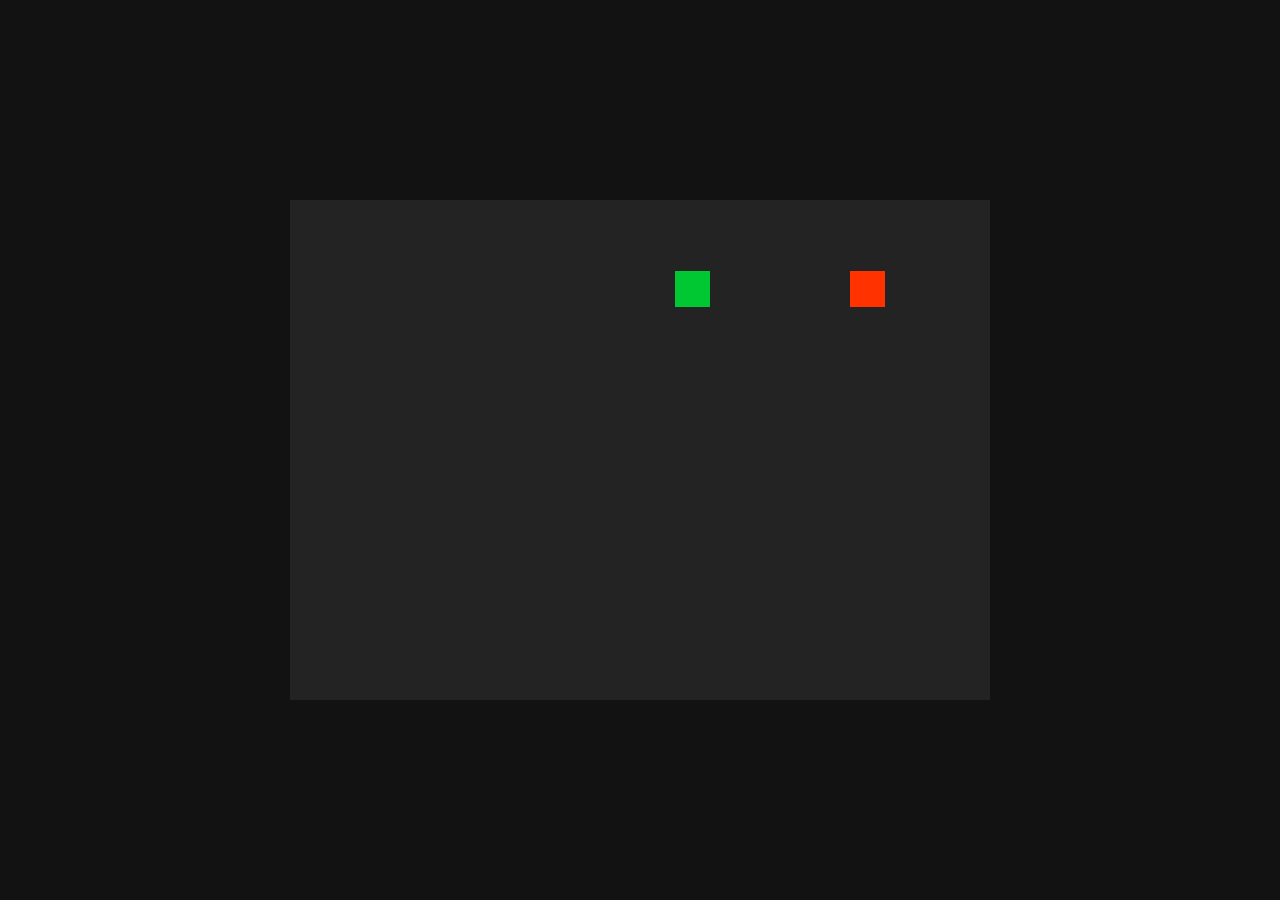
==== web.html @ 123368fb "Files from 'https://github.com/chrokh/fp-games' These files will serve as a basis for the project" ====
<!DOCTYPE html>
<html lang="en">
  <head>
    <meta charset="utf-8">
    <title>Snake</title>
    <link rel="stylesheet" href="web.css">
    <script>require=()=>({}); module={}; module.exports=()=>({})</script>
  </head>
  <body>
    <canvas id="canvas" width="700" height="500"></canvas>
    <script src="base.js"></script>
    <script src="snake.js"></script>
    <script src="web.js"></script>
  </body>
</html>
---- web.css ----
html, body {
  height:          100%;
  margin:          0;
  padding:         0;
  background:      #121212;
  text-align:      center;
  color:           #fff;
  display:         flex;
  justify-content: center;
  align-items:     center;
}
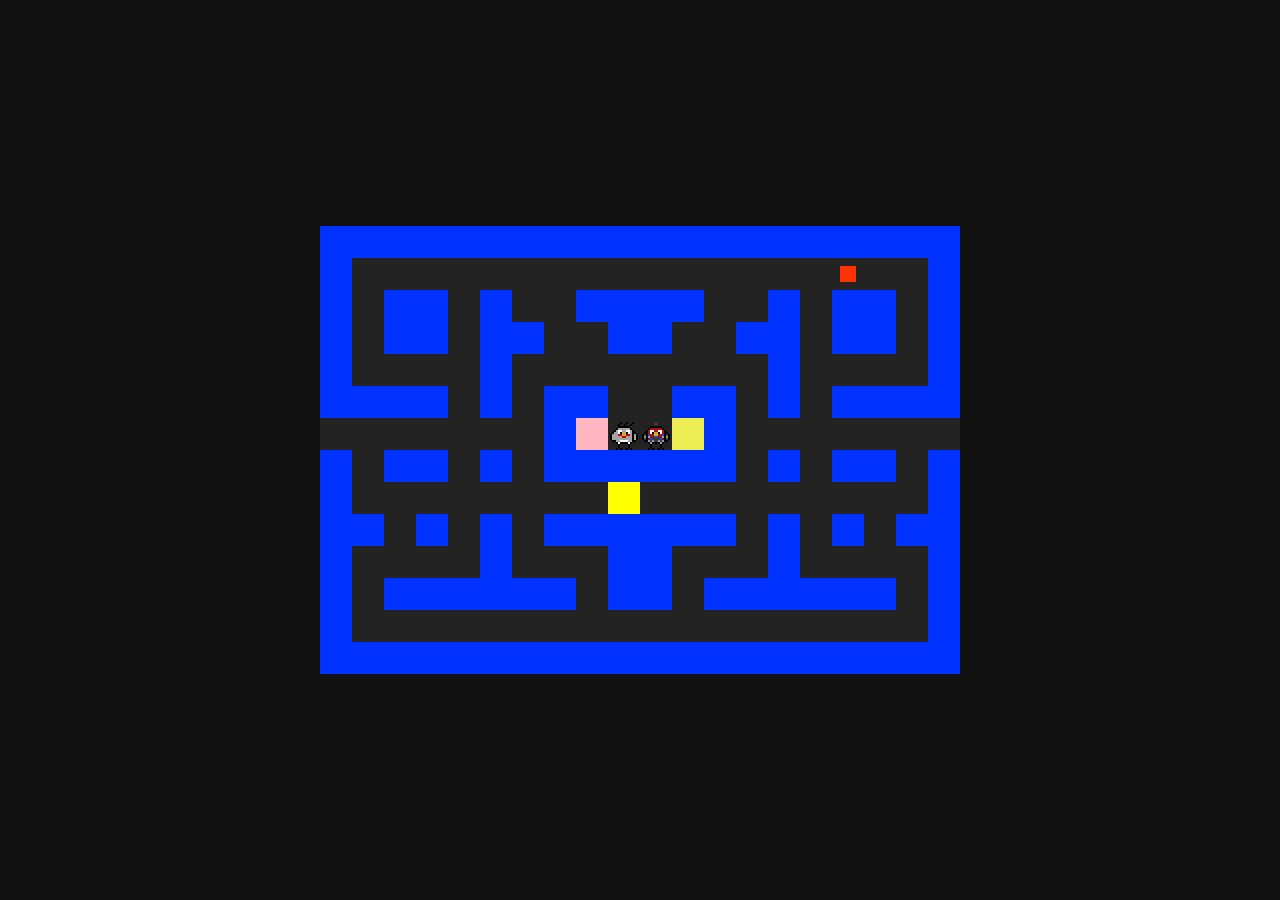
==== commit 6dbabaa5: "Correção de proporção" ====
--- a/web.html
+++ b/web.html
@@ -7,7 +7,7 @@
     <script>require=()=>({}); module={}; module.exports=()=>({})</script>
   </head>
   <body>
-    <canvas id="canvas" width="700" height="500"></canvas>
+    <canvas id="canvas" width="640" height="448"></canvas>
     <script src="base.js"></script>
     <script src="snake.js"></script>
     <script src="web.js"></script>
